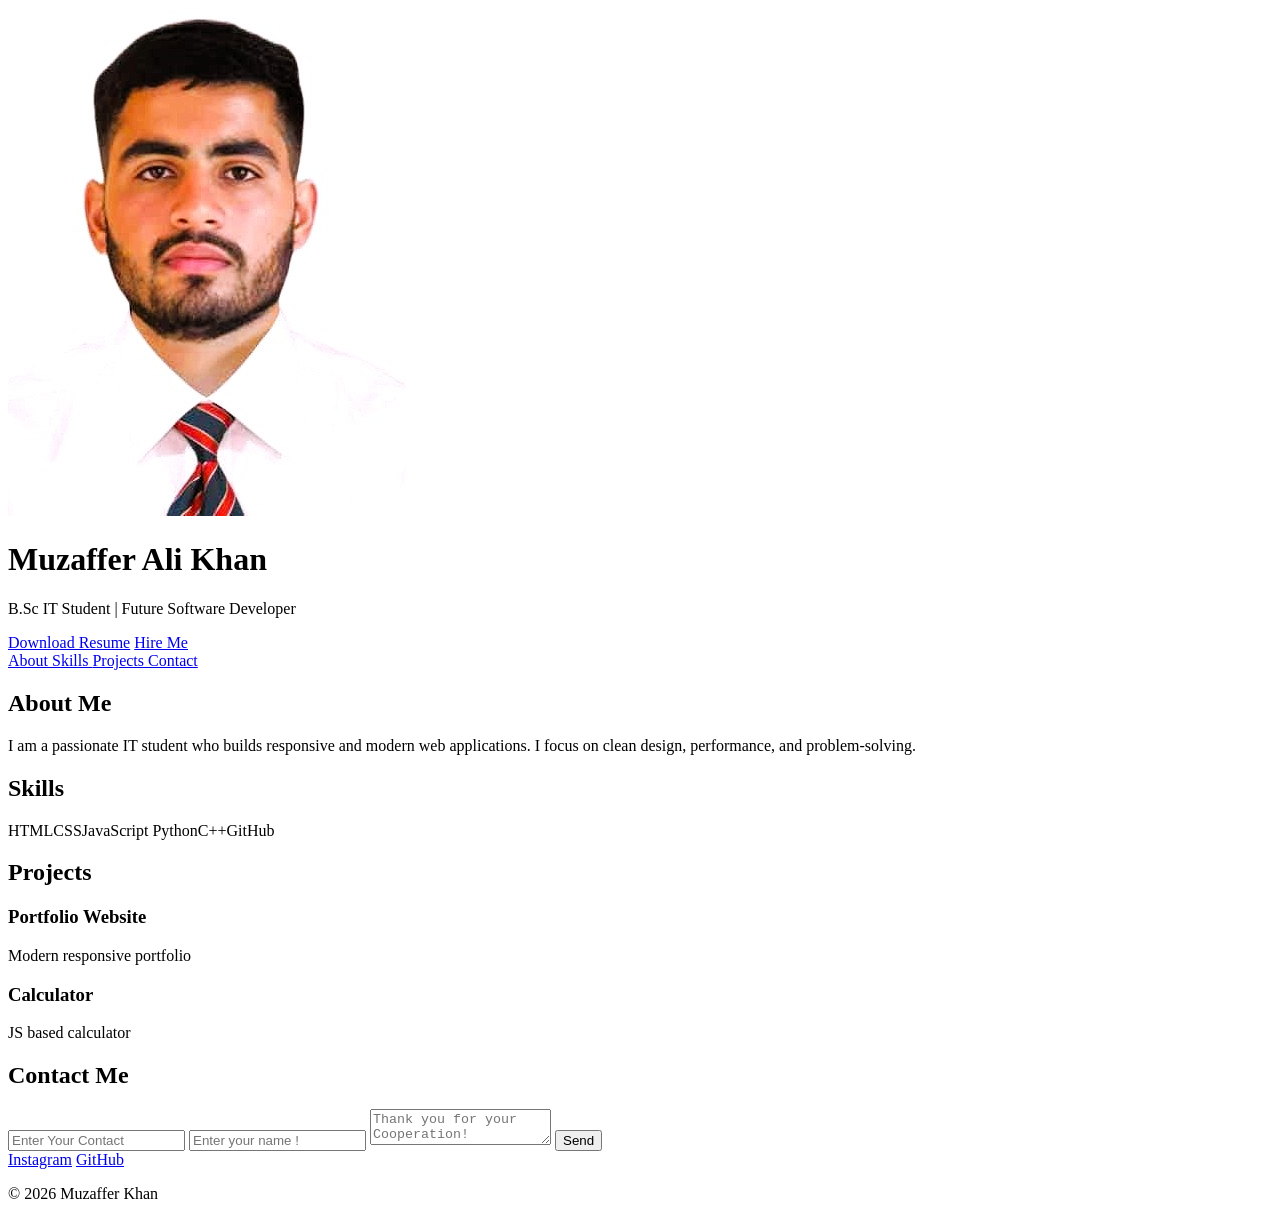
==== index.html @ 9c8f05e8 "Update index.html" ====
<!-- ================= INDEX.HTML ================= -->
<!DOCTYPE html>
<html lang="en">
<head>
  <meta charset="UTF-8">
  <meta name="viewport" content="width=device-width, initial-scale=1.0">
  <title>Muzaffer Ali Khan | Portfolio</title>
  <link rel="stylesheet" href="style.css">
  <link href="https://fonts.googleapis.com/css2?family=Poppins:wght@300;400;600&display=swap" rel="stylesheet">
</head>
<body>

<header class="hero">
  <img src="profile.jpg" class="profile-img">
  <h1>Muzaffer Ali Khan</h1>
  <p>B.Sc IT Student | Future Software Developer</p>
  <div>
    <a href="resume.pdf" class="btn" download>Download Resume</a>
    <a href="#contact" class="btn">Hire Me</a>
  </div>
</header>

<nav class="navbar">
  <a href="#about">About   </a>
  <a href="#skills">Skills   </a>
  <a href="#projects">Projects   </a>
  <a href="#contact">Contact   </a>
</nav>

<section id="about" class="section fade">
  <h2>  About Me  </h2>
  <p>I am a passionate IT student who builds responsive and modern web applications. I focus on clean design, performance, and problem-solving.</p>
</section>

<section id="skills" class="section fade">
  <h2>Skills</h2>
  <div class="skills">
    <span>HTML</span><span>CSS</span><span>JavaScript</span>
    <span>Python</span><span>C++</span><span>GitHub</span>
  </div>
</section>

<section id="projects" class="section fade">
  <h2>Projects</h2>
  <div class="project">
    <h3>  Portfolio Website  </h3>
    <p>Modern responsive portfolio</p>
  </div>
  <div class="project">
    <h3>Calculator</h3>
    <p>JS based calculator</p>
  </div>
</section>

<section id="contact" class="section fade">
  <h2>  Contact Me  </h2>
    <input type="Detail1" name="Your name" placeholder="Enter Your Contact" required>
    <input type="Detail2" name="Email:-" placeholder="Enter your name !" required>
    <textarea name="message" placeholder="Thank you for your Cooperation!"></textarea>
    <button type="submit" class="btn">  Send  </button>
  </form>

  <div class="social">
    <a href="https://instagram.com/_withmuxaffer">Instagram</a>
    <a href="https://github.com/muxaffer786">GitHub</a>
  </div>
</section>

<footer>
  <p>© 2026 Muzaffer Khan</p>
</footer>

<script src="script.js"></script>
</body>
</html>


<!-- ================= END OF INDEX.HTML ================= -->
---- style.css ----
<!-- ================= SCRIPT.JS ================= -->
document.querySelectorAll('a[href^="#"]').forEach(a=>{a.onclick=e=>{e.preventDefault();document.querySelector(a.getAttribute('href')).scrollIntoView({behavior:'smooth'})}})

const faders=document.querySelectorAll('.fade');
window.addEventListener('scroll',()=>{
  faders.forEach(el=>{
    const top=el.getBoundingClientRect().top;
    if(top<window.innerHeight-100){el.classList.add('show')}
  })
});
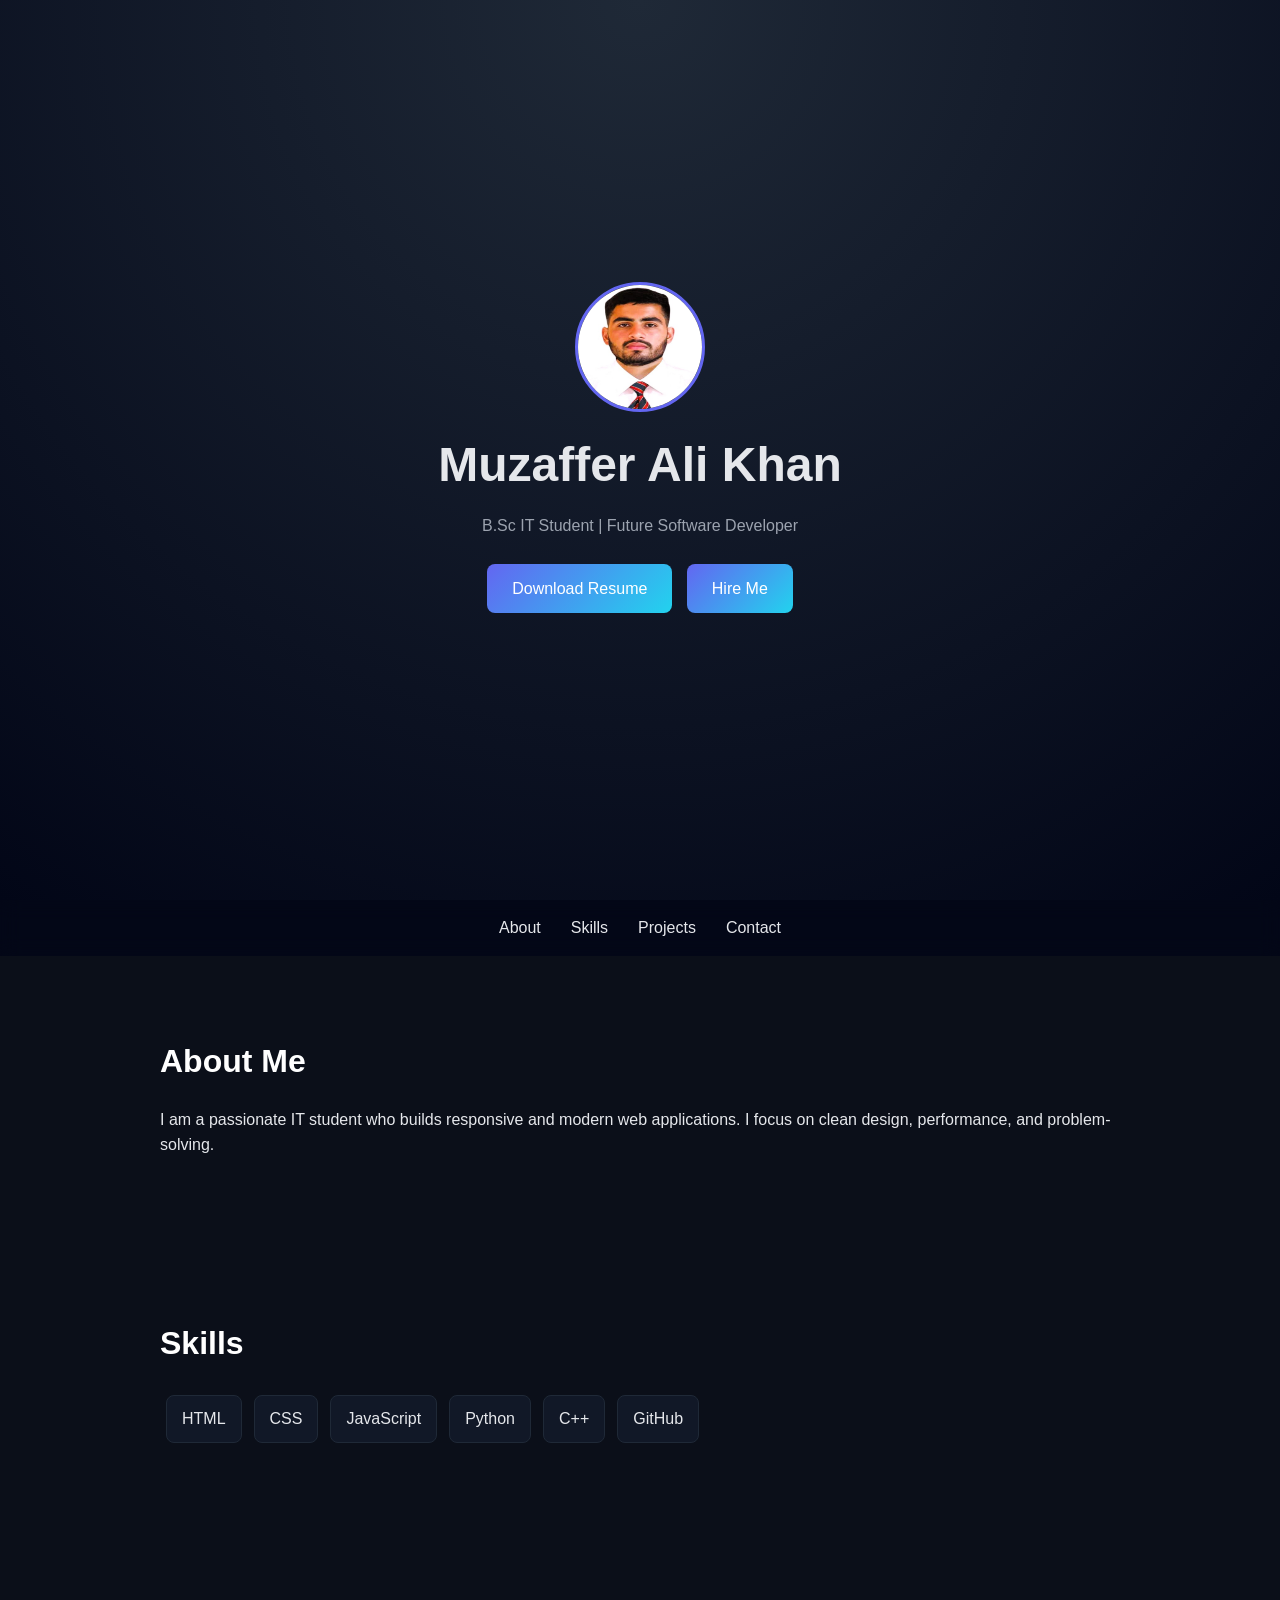
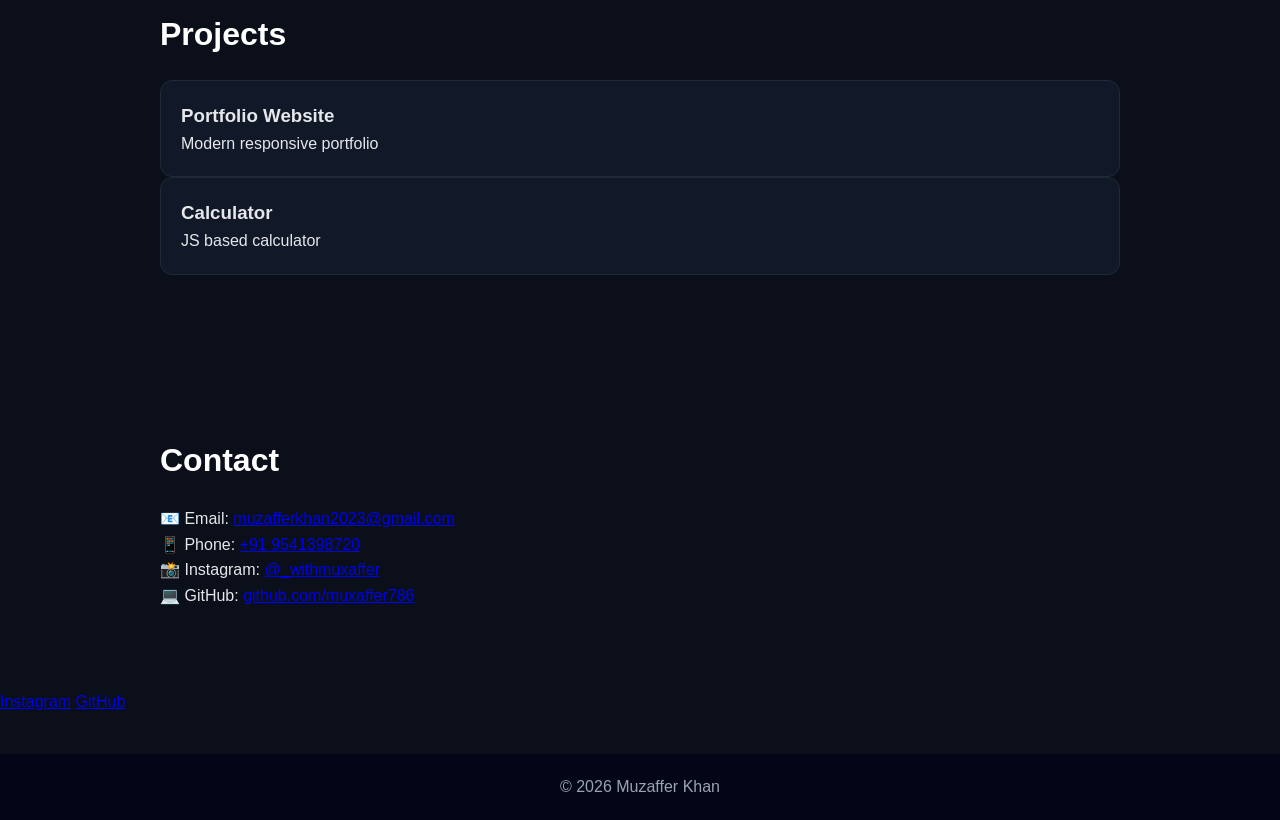
==== commit 0f680ece: "Update index.html" ====
--- a/index.html
+++ b/index.html
@@ -53,13 +53,36 @@
 </section>
 
 <section id="contact" class="section fade">
-  <h2>  Contact Me  </h2>
-    <input type="Detail1" name="Your name" placeholder="Enter Your Contact" required>
-    <input type="Detail2" name="Email:-" placeholder="Enter your name !" required>
-    <textarea name="message" placeholder="Thank you for your Cooperation!"></textarea>
-    <button type="submit" class="btn">  Send  </button>
-  </form>
+  <h2>Contact</h2>
 
+  <div class="contact-info">
+    <p>📧 Email: 
+      <a href="mailto:muzafferkhan2023@gmail.com">
+        muzafferkhan2023@gmail.com
+      </a>
+    </p>
+
+    <p>📱 Phone: 
+      <a href="tel:+919541398720">
+        +91 9541398720
+      </a>
+    </p>
+
+    <p>📸 Instagram: 
+      <a href="https://instagram.com/_withmuxaffer" target="_blank">
+        @_withmuxaffer
+      </a>
+    </p>
+
+    <p>💻 GitHub: 
+      <a href="https://github.com/muxaffer786" target="_blank">
+        github.com/muxaffer786
+      </a>
+    </p>
+  </div>
+</section>
+
+  
   <div class="social">
     <a href="https://instagram.com/_withmuxaffer">Instagram</a>
     <a href="https://github.com/muxaffer786">GitHub</a>
--- a/style.css
+++ b/style.css
@@ -1,13 +1,186 @@
+/* RESET */
+* {
+  margin: 0;
+  padding: 0;
+  box-sizing: border-box;
+}
 
+/* BODY */
+body {
+  font-family: 'Inter', sans-serif;
+  background: #0b0f19;
+  color: #e5e7eb;
+  line-height: 1.6;
+}
 
+/* NAVBAR */
+.navbar {
+  position: sticky;
+  top: 0;
+  background: rgba(2, 6, 23, 0.8);
+  backdrop-filter: blur(10px);
+  display: flex;
+  justify-content: center;
+  gap: 30px;
+  padding: 15px;
+  z-index: 1000;
+}
 
-<!-- ================= SCRIPT.JS ================= -->
-document.querySelectorAll('a[href^="#"]').forEach(a=>{a.onclick=e=>{e.preventDefault();document.querySelector(a.getAttribute('href')).scrollIntoView({behavior:'smooth'})}})
+.navbar a {
+  color: #e5e7eb;
+  text-decoration: none;
+  font-weight: 500;
+  transition: 0.3s;
+}
 
-const faders=document.querySelectorAll('.fade');
-window.addEventListener('scroll',()=>{
-  faders.forEach(el=>{
-    const top=el.getBoundingClientRect().top;
-    if(top<window.innerHeight-100){el.classList.add('show')}
-  })
-});
+.navbar a:hover {
+  color: #6366f1;
+}
+
+/* HERO SECTION */
+.hero {
+  height: 100vh;
+  display: flex;
+  flex-direction: column;
+  justify-content: center;
+  align-items: center;
+  background: radial-gradient(circle at top, #1f2937, #020617);
+  text-align: center;
+}
+
+.hero img {
+  width: 130px;
+  height: 130px;
+  border-radius: 50%;
+  border: 3px solid #6366f1;
+  margin-bottom: 15px;
+}
+
+.hero h1 {
+  font-size: 3rem;
+  margin-bottom: 10px;
+}
+
+.hero p {
+  color: #9ca3af;
+  margin-bottom: 20px;
+}
+
+/* BUTTON */
+.btn {
+  padding: 12px 25px;
+  border-radius: 8px;
+  background: linear-gradient(135deg, #6366f1, #22d3ee);
+  color: white;
+  text-decoration: none;
+  transition: 0.3s;
+  display: inline-block;
+  margin: 5px;
+}
+
+.btn:hover {
+  transform: translateY(-3px);
+  opacity: 0.9;
+}
+
+/* SECTIONS */
+.section {
+  padding: 80px 20px;
+  max-width: 1000px;
+  margin: auto;
+}
+
+.section h2 {
+  font-size: 2rem;
+  margin-bottom: 20px;
+  color: #fff;
+}
+
+/* SKILLS */
+.skills {
+  display: flex;
+  flex-wrap: wrap;
+}
+
+.skills span {
+  background: #111827;
+  padding: 10px 15px;
+  margin: 6px;
+  border-radius: 8px;
+  border: 1px solid #1f2937;
+  transition: 0.3s;
+}
+
+.skills span:hover {
+  border-color: #6366f1;
+}
+
+/* PROJECTS GRID */
+.projects {
+  display: grid;
+  grid-template-columns: repeat(auto-fit, minmax(250px, 1fr));
+  gap: 20px;
+}
+
+/* PROJECT CARD */
+.project {
+  background: #111827;
+  padding: 20px;
+  border-radius: 12px;
+  border: 1px solid #1f2937;
+  transition: 0.3s;
+}
+
+.project:hover {
+  transform: translateY(-6px);
+  border-color: #6366f1;
+}
+
+/* CONTACT FORM */
+form input,
+form textarea {
+  width: 100%;
+  padding: 12px;
+  margin: 10px 0;
+  border-radius: 8px;
+  border: none;
+  background: #111827;
+  color: white;
+}
+
+form button {
+  border: none;
+  cursor: pointer;
+}
+
+/* FOOTER */
+footer {
+  text-align: center;
+  padding: 20px;
+  background: #020617;
+  color: #9ca3af;
+  margin-top: 40px;
+}
+
+/* ANIMATION */
+.fade {
+  opacity: 0;
+  transform: translateY(20px);
+  transition: 0.8s ease;
+}
+
+.fade.show {
+  opacity: 1;
+  transform: translateY(0);
+}
+
+/* RESPONSIVE */
+@media (max-width: 768px) {
+  .hero h1 {
+    font-size: 2rem;
+  }
+
+  .navbar {
+    gap: 15px;
+  }
+}
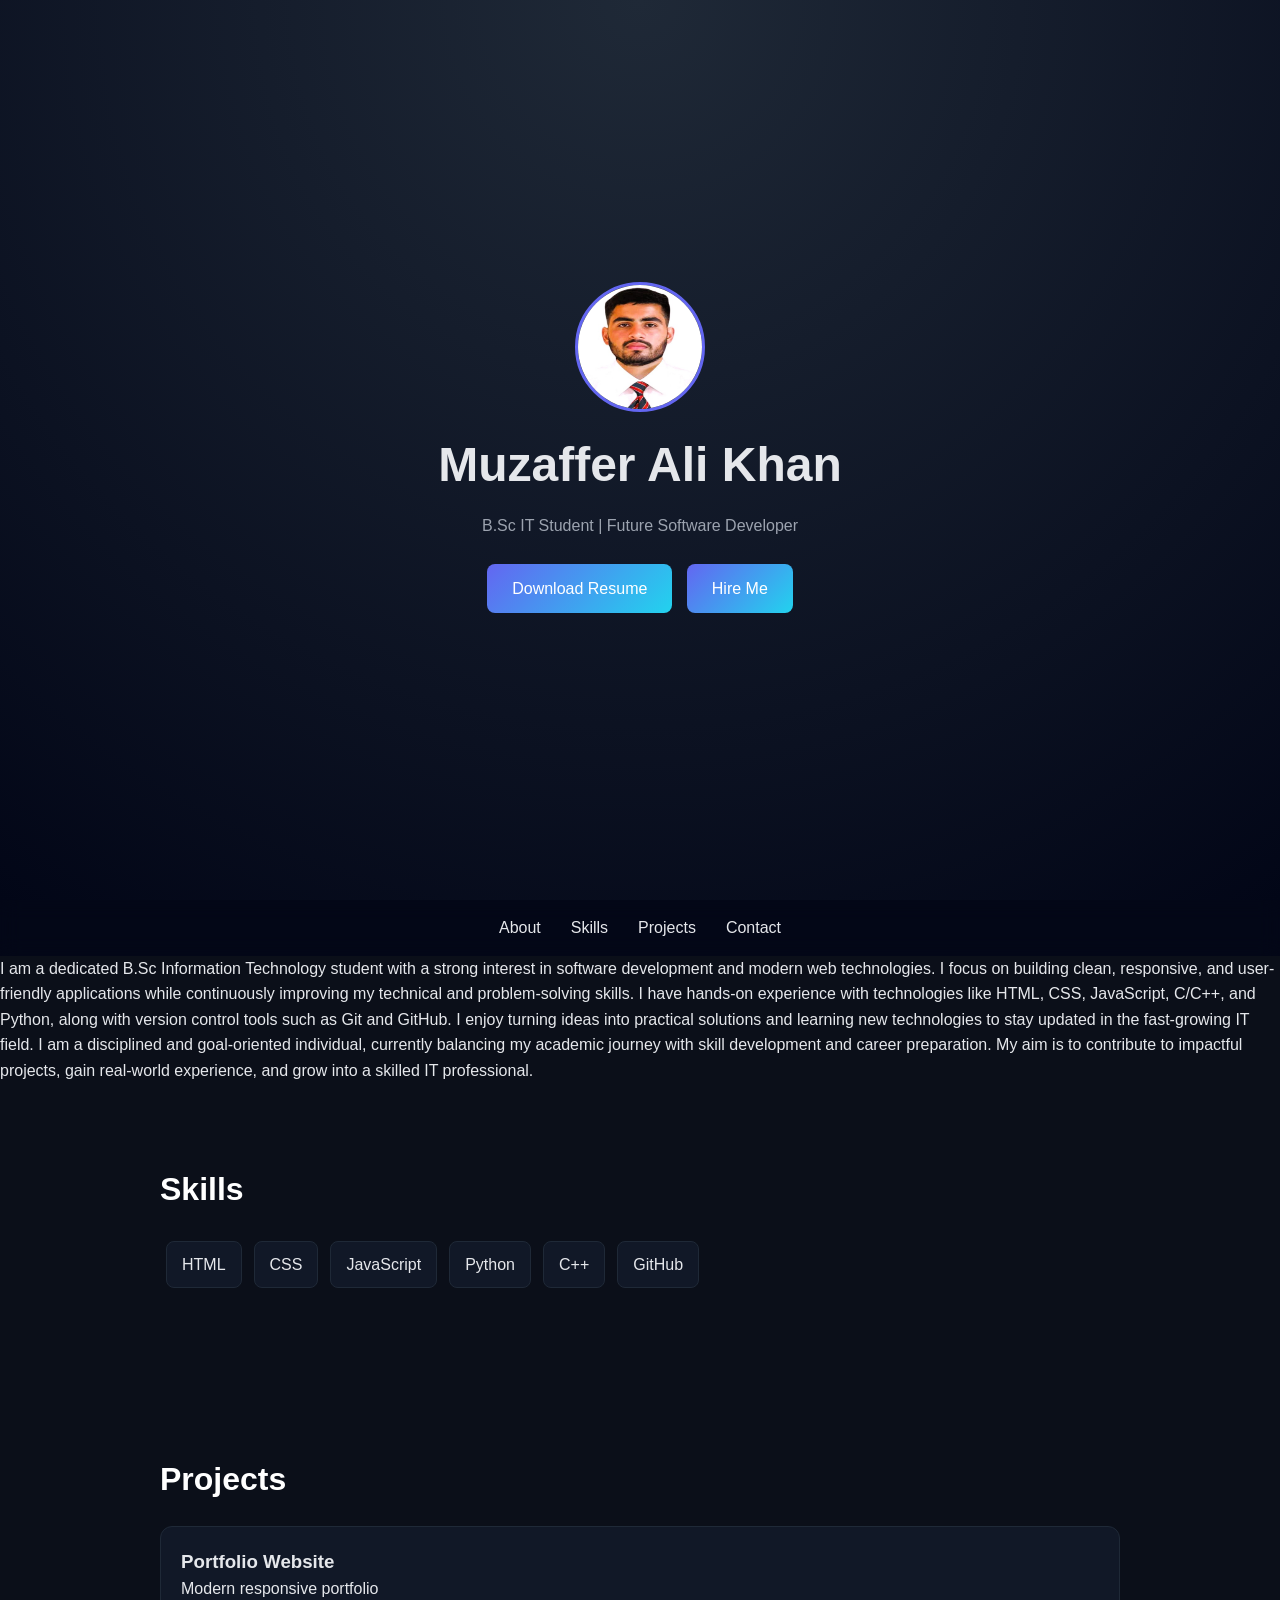
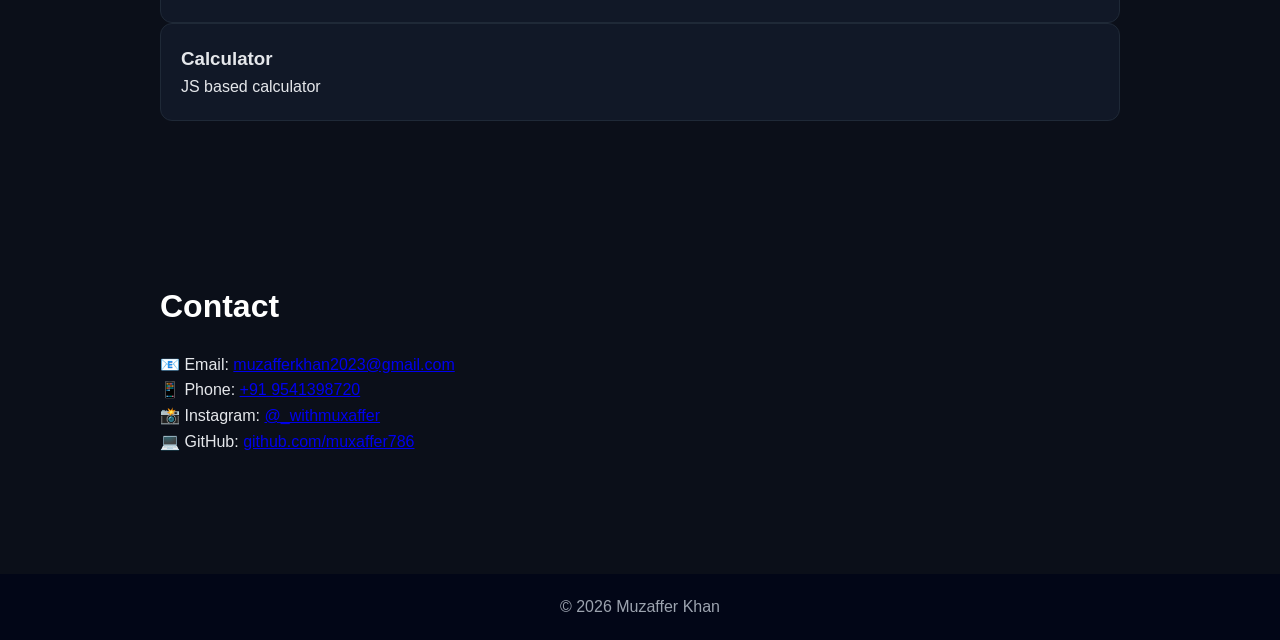
==== commit 4a10aeaf: "Update index.html" ====
--- a/index.html
+++ b/index.html
@@ -21,17 +21,20 @@
 </header>
 
 <nav class="navbar">
-  <a href="#about">About   </a>
-  <a href="#skills">Skills   </a>
-  <a href="#projects">Projects   </a>
-  <a href="#contact">Contact   </a>
+  <a href="#about"> About   </a>
+  <a href="#skills"> Skills   </a>
+  <a href="#projects"> Projects   </a>
+  <a href="#contact"> Contact   </a>
 </nav>
 
-<section id="about" class="section fade">
-  <h2>  About Me  </h2>
-  <p>I am a passionate IT student who builds responsive and modern web applications. I focus on clean design, performance, and problem-solving.</p>
-</section>
+<p>
+I am a dedicated B.Sc Information Technology student with a strong interest in software development and modern web technologies. I focus on building clean, responsive, and user-friendly applications while continuously improving my technical and problem-solving skills.
 
+I have hands-on experience with technologies like HTML, CSS, JavaScript, C/C++, and Python, along with version control tools such as Git and GitHub. I enjoy turning ideas into practical solutions and learning new technologies to stay updated in the fast-growing IT field.
+
+I am a disciplined and goal-oriented individual, currently balancing my academic journey with skill development and career preparation. My aim is to contribute to impactful projects, gain real-world experience, and grow into a skilled IT professional.
+</p>
+  
 <section id="skills" class="section fade">
   <h2>Skills</h2>
   <div class="skills">
@@ -58,36 +61,32 @@
   <div class="contact-info">
     <p>📧 Email: 
       <a href="mailto:muzafferkhan2023@gmail.com">
-        muzafferkhan2023@gmail.com
+           muzafferkhan2023@gmail.com
       </a>
     </p>
 
     <p>📱 Phone: 
       <a href="tel:+919541398720">
-        +91 9541398720
+            +91 9541398720
       </a>
     </p>
 
     <p>📸 Instagram: 
       <a href="https://instagram.com/_withmuxaffer" target="_blank">
-        @_withmuxaffer
+            @_withmuxaffer
       </a>
     </p>
 
     <p>💻 GitHub: 
       <a href="https://github.com/muxaffer786" target="_blank">
-        github.com/muxaffer786
+            github.com/muxaffer786
       </a>
     </p>
   </div>
 </section>
 
   
-  <div class="social">
-    <a href="https://instagram.com/_withmuxaffer">Instagram</a>
-    <a href="https://github.com/muxaffer786">GitHub</a>
-  </div>
-</section>
+  
 
 <footer>
   <p>© 2026 Muzaffer Khan</p>
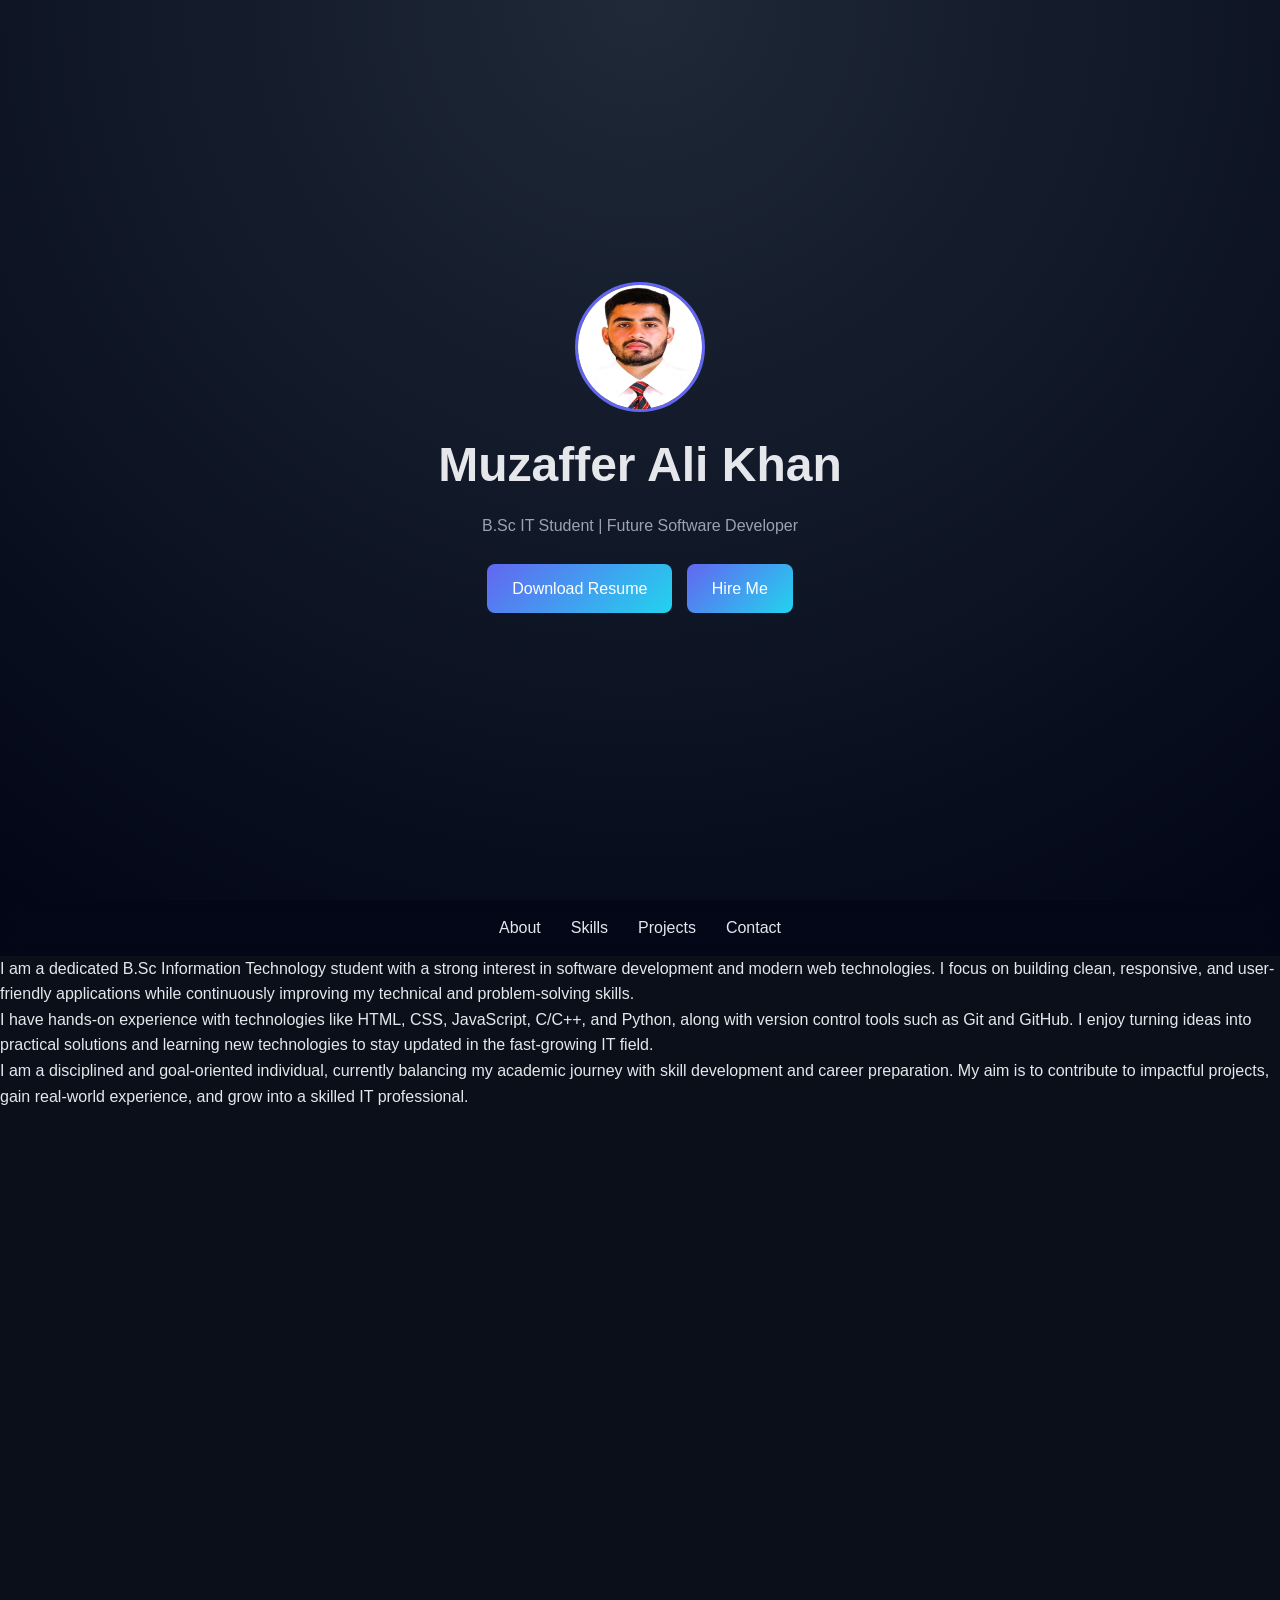
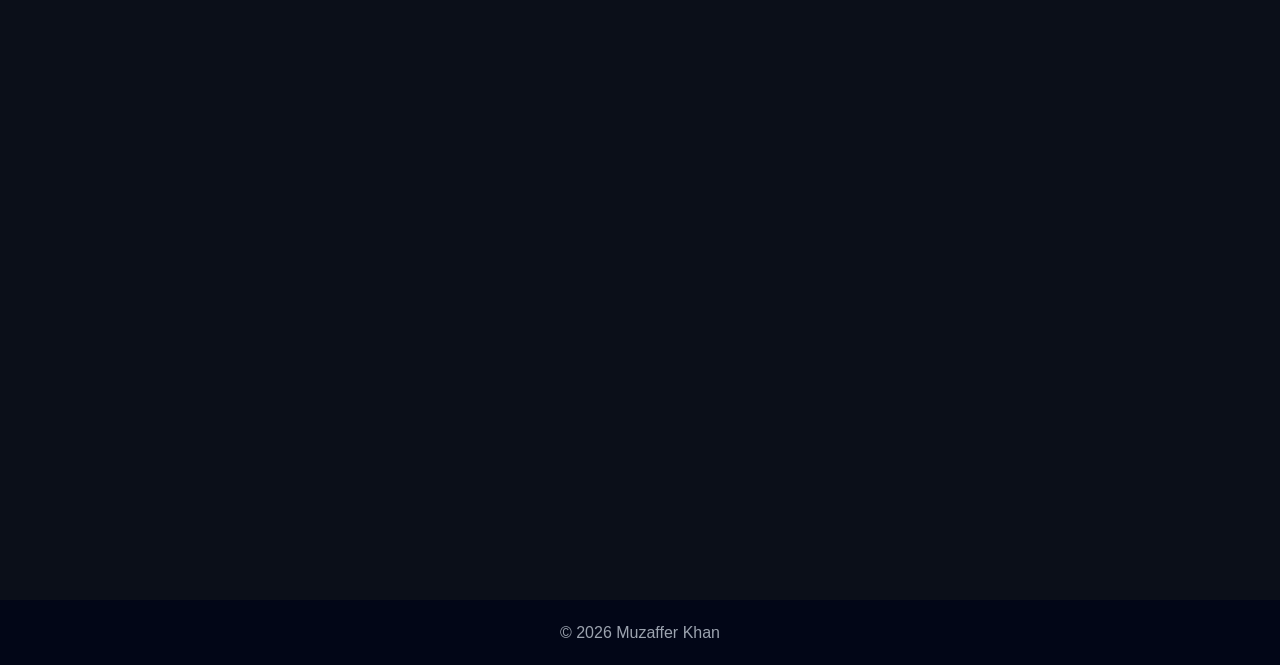
==== commit abb10715: "Update index.html" ====
--- a/index.html
+++ b/index.html
@@ -27,13 +27,11 @@
   <a href="#contact"> Contact   </a>
 </nav>
 
-<p>
-I am a dedicated B.Sc Information Technology student with a strong interest in software development and modern web technologies. I focus on building clean, responsive, and user-friendly applications while continuously improving my technical and problem-solving skills.
 
-I have hands-on experience with technologies like HTML, CSS, JavaScript, C/C++, and Python, along with version control tools such as Git and GitHub. I enjoy turning ideas into practical solutions and learning new technologies to stay updated in the fast-growing IT field.
+<p>I am a dedicated B.Sc Information Technology student with a strong interest in software development and modern web technologies. I focus on building clean, responsive, and user-friendly applications while continuously improving my technical and problem-solving skills.</p>
+ <p> I have hands-on experience with technologies like HTML, CSS, JavaScript, C/C++, and Python, along with version control tools such as Git and GitHub. I enjoy turning ideas into practical solutions and learning new technologies to stay updated in the fast-growing IT field.</p>
+  <p> I am a disciplined and goal-oriented individual, currently balancing my academic journey with skill development and career preparation. My aim is to contribute to impactful projects, gain real-world experience, and grow into a skilled IT professional.</p>
 
-I am a disciplined and goal-oriented individual, currently balancing my academic journey with skill development and career preparation. My aim is to contribute to impactful projects, gain real-world experience, and grow into a skilled IT professional.
-</p>
   
 <section id="skills" class="section fade">
   <h2>Skills</h2>
@@ -92,9 +90,6 @@
   <p>© 2026 Muzaffer Khan</p>
 </footer>
 
-<script src="script.js"></script>
-</body>
-</html>
 
 
 <!-- ================= END OF INDEX.HTML ================= -->
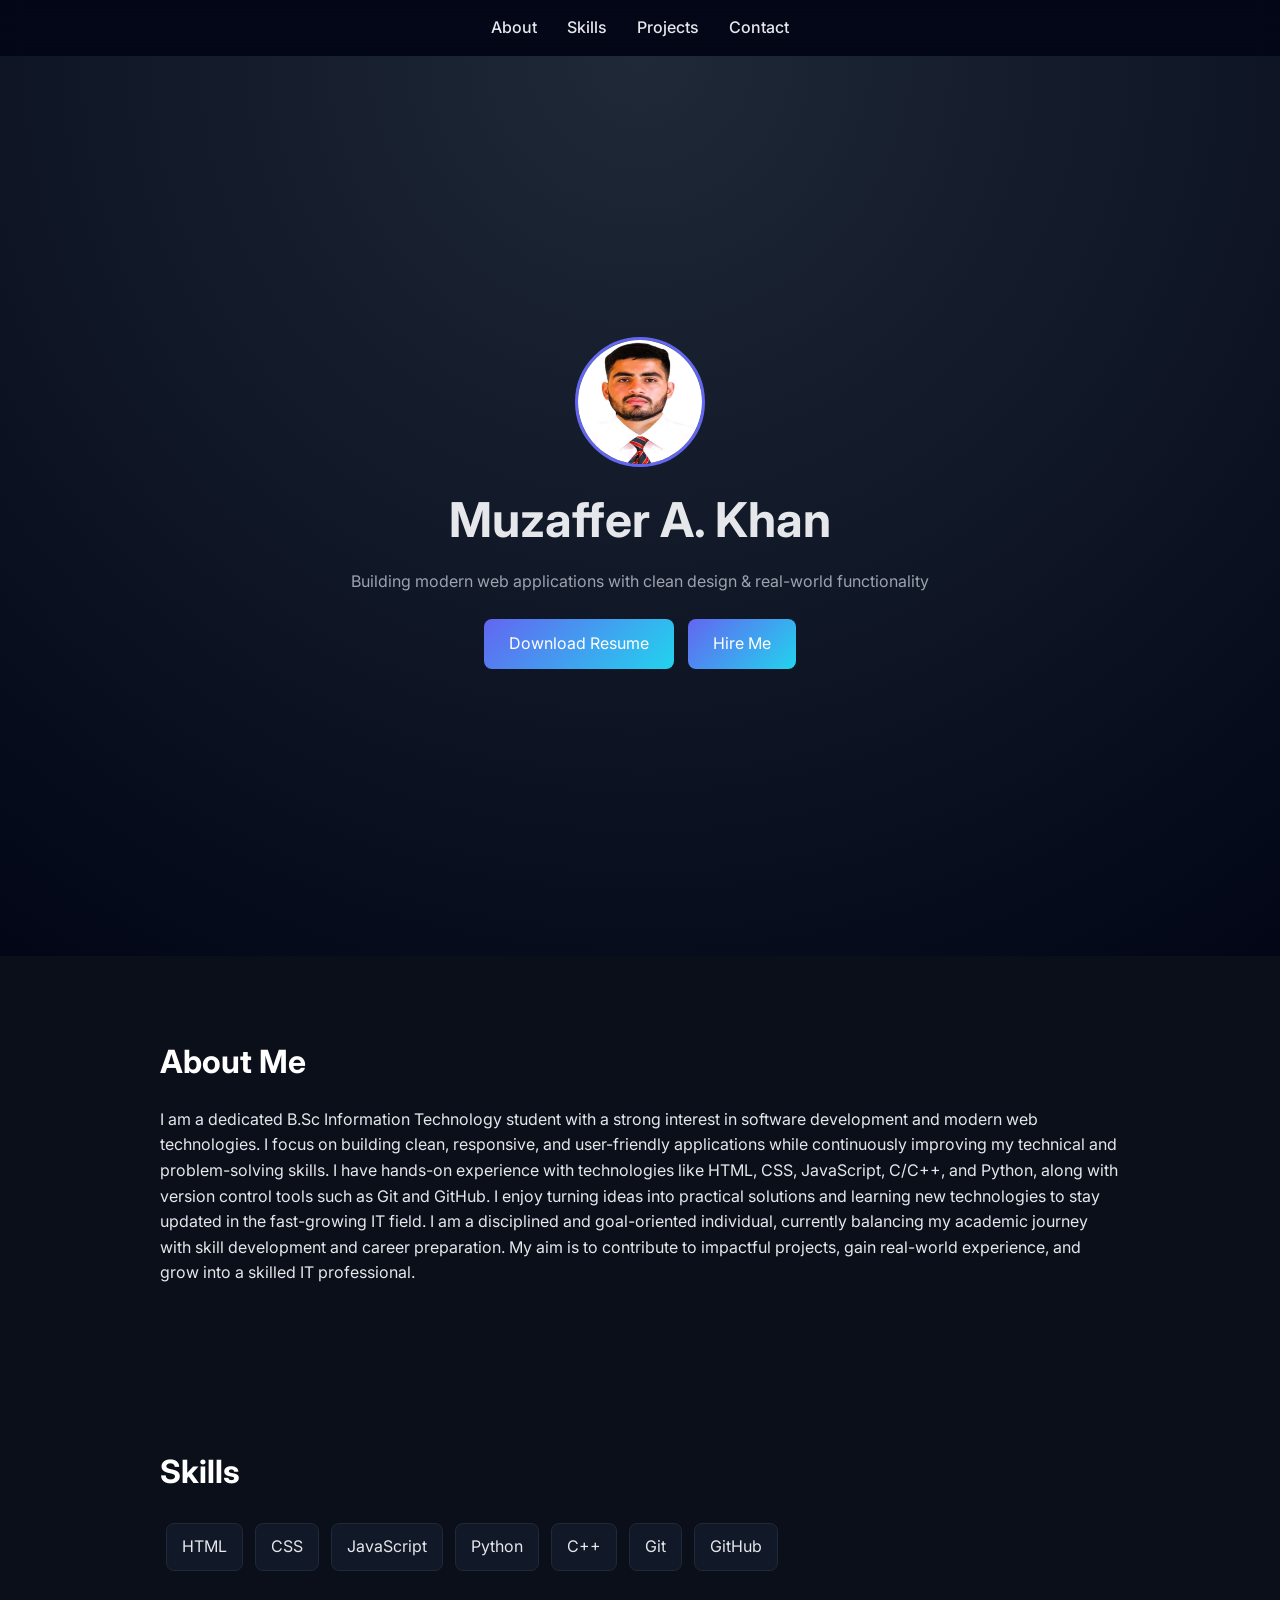
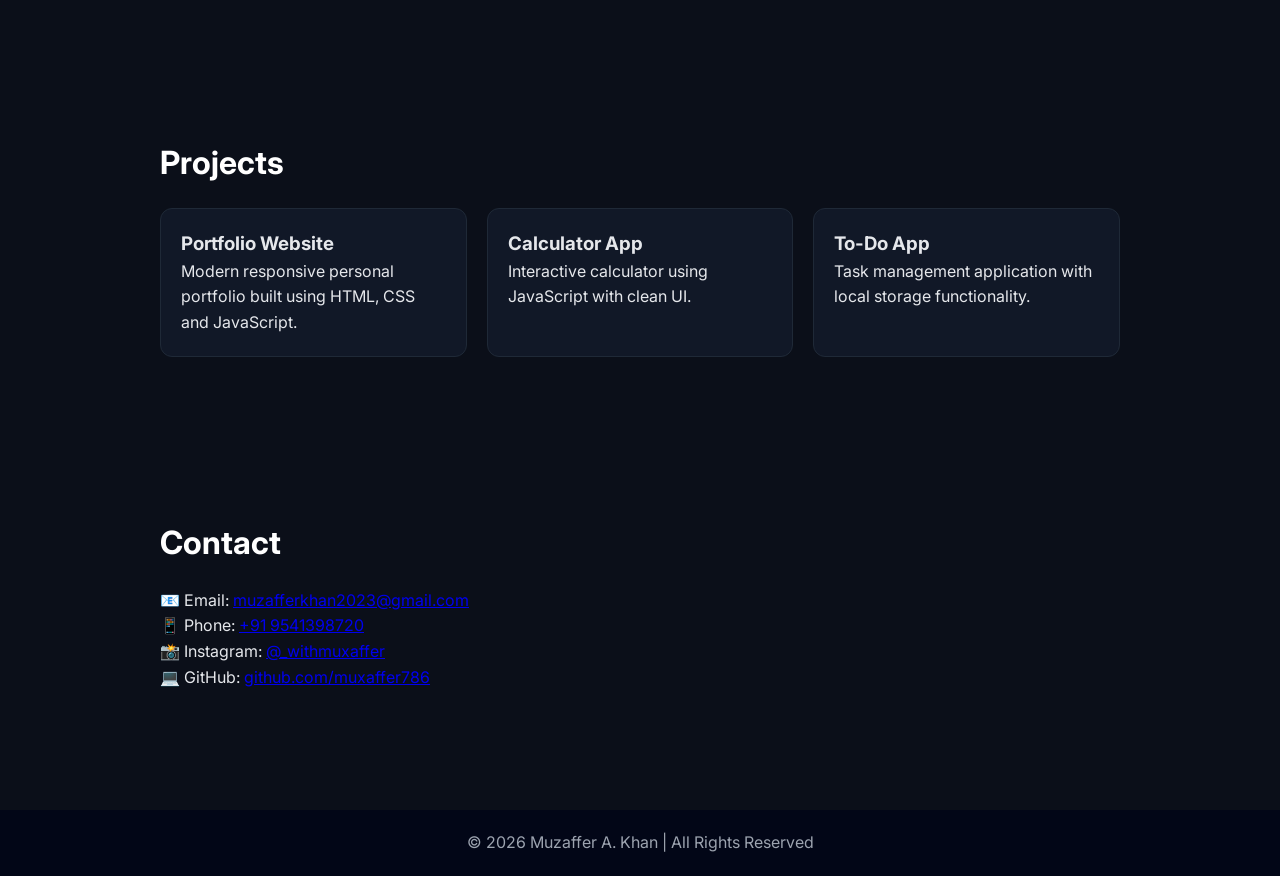
==== commit 58278fee: "Update index.html" ====
--- a/index.html
+++ b/index.html
@@ -1,95 +1,128 @@
-<!-- ================= INDEX.HTML ================= -->
 <!DOCTYPE html>
 <html lang="en">
 <head>
   <meta charset="UTF-8">
   <meta name="viewport" content="width=device-width, initial-scale=1.0">
-  <title>Muzaffer Ali Khan | Portfolio</title>
+  <title>Muzaffer A. Khan | Portfolio</title>
+
+  <!-- CSS -->
   <link rel="stylesheet" href="style.css">
-  <link href="https://fonts.googleapis.com/css2?family=Poppins:wght@300;400;600&display=swap" rel="stylesheet">
+
+  <!-- Font -->
+  <link href="https://fonts.googleapis.com/css2?family=Inter:wght@300;400;600&display=swap" rel="stylesheet">
 </head>
 <body>
 
+<!-- ================= NAVBAR ================= -->
+<nav class="navbar">
+  <a href="#about">About</a>
+  <a href="#skills">Skills</a>
+  <a href="#projects">Projects</a>
+  <a href="#contact">Contact</a>
+</nav>
+
+<!-- ================= HERO ================= -->
 <header class="hero">
-  <img src="profile.jpg" class="profile-img">
-  <h1>Muzaffer Ali Khan</h1>
-  <p>B.Sc IT Student | Future Software Developer</p>
+  <img src="profile.jpg" alt="Profile Photo">
+  <h1>Muzaffer A. Khan</h1>
+  <p>Building modern web applications with clean design & real-world functionality</p>
+
   <div>
     <a href="resume.pdf" class="btn" download>Download Resume</a>
     <a href="#contact" class="btn">Hire Me</a>
   </div>
 </header>
 
-<nav class="navbar">
-  <a href="#about"> About   </a>
-  <a href="#skills"> Skills   </a>
-  <a href="#projects"> Projects   </a>
-  <a href="#contact"> Contact   </a>
-</nav>
+<!-- ================= ABOUT ================= -->
+<section id="about" class="section fade">
+  <h2>About Me</h2>
+  <p>
+    I am a dedicated B.Sc Information Technology student with a strong interest in software development and modern web technologies. I focus on building clean, responsive, and user-friendly applications while continuously improving my technical and problem-solving skills.
 
+    I have hands-on experience with technologies like HTML, CSS, JavaScript, C/C++, and Python, along with version control tools such as Git and GitHub. I enjoy turning ideas into practical solutions and learning new technologies to stay updated in the fast-growing IT field.
 
-<p>I am a dedicated B.Sc Information Technology student with a strong interest in software development and modern web technologies. I focus on building clean, responsive, and user-friendly applications while continuously improving my technical and problem-solving skills.</p>
- <p> I have hands-on experience with technologies like HTML, CSS, JavaScript, C/C++, and Python, along with version control tools such as Git and GitHub. I enjoy turning ideas into practical solutions and learning new technologies to stay updated in the fast-growing IT field.</p>
-  <p> I am a disciplined and goal-oriented individual, currently balancing my academic journey with skill development and career preparation. My aim is to contribute to impactful projects, gain real-world experience, and grow into a skilled IT professional.</p>
+    I am a disciplined and goal-oriented individual, currently balancing my academic journey with skill development and career preparation. My aim is to contribute to impactful projects, gain real-world experience, and grow into a skilled IT professional.
+  </p>
+</section>
 
-  
+<!-- ================= SKILLS ================= -->
 <section id="skills" class="section fade">
   <h2>Skills</h2>
   <div class="skills">
-    <span>HTML</span><span>CSS</span><span>JavaScript</span>
-    <span>Python</span><span>C++</span><span>GitHub</span>
+    <span>HTML</span>
+    <span>CSS</span>
+    <span>JavaScript</span>
+    <span>Python</span>
+    <span>C++</span>
+    <span>Git</span>
+    <span>GitHub</span>
   </div>
 </section>
 
+<!-- ================= PROJECTS ================= -->
 <section id="projects" class="section fade">
   <h2>Projects</h2>
-  <div class="project">
-    <h3>  Portfolio Website  </h3>
-    <p>Modern responsive portfolio</p>
-  </div>
-  <div class="project">
-    <h3>Calculator</h3>
-    <p>JS based calculator</p>
+
+  <div class="projects">
+
+    <div class="project">
+      <h3>Portfolio Website</h3>
+      <p>Modern responsive personal portfolio built using HTML, CSS and JavaScript.</p>
+    </div>
+
+    <div class="project">
+      <h3>Calculator App</h3>
+      <p>Interactive calculator using JavaScript with clean UI.</p>
+    </div>
+
+    <div class="project">
+      <h3>To-Do App</h3>
+      <p>Task management application with local storage functionality.</p>
+    </div>
+
   </div>
 </section>
 
+<!-- ================= CONTACT ================= -->
 <section id="contact" class="section fade">
   <h2>Contact</h2>
 
   <div class="contact-info">
-    <p>📧 Email: 
+
+    <p>📧 Email:
       <a href="mailto:muzafferkhan2023@gmail.com">
-           muzafferkhan2023@gmail.com
+        muzafferkhan2023@gmail.com
       </a>
     </p>
 
-    <p>📱 Phone: 
+    <p>📱 Phone:
       <a href="tel:+919541398720">
-            +91 9541398720
+        +91 9541398720
       </a>
     </p>
 
-    <p>📸 Instagram: 
+    <p>📸 Instagram:
       <a href="https://instagram.com/_withmuxaffer" target="_blank">
-            @_withmuxaffer
+        @_withmuxaffer
       </a>
     </p>
 
-    <p>💻 GitHub: 
+    <p>💻 GitHub:
       <a href="https://github.com/muxaffer786" target="_blank">
-            github.com/muxaffer786
+        github.com/muxaffer786
       </a>
     </p>
+
   </div>
 </section>
 
-  
-  
-
+<!-- ================= FOOTER ================= -->
 <footer>
-  <p>© 2026 Muzaffer Khan</p>
+  <p>© 2026 Muzaffer A. Khan | All Rights Reserved</p>
 </footer>
 
+<!-- JS -->
+<script src="script.js"></script>
 
-
-<!-- ================= END OF INDEX.HTML ================= -->
+</body>
+</html>
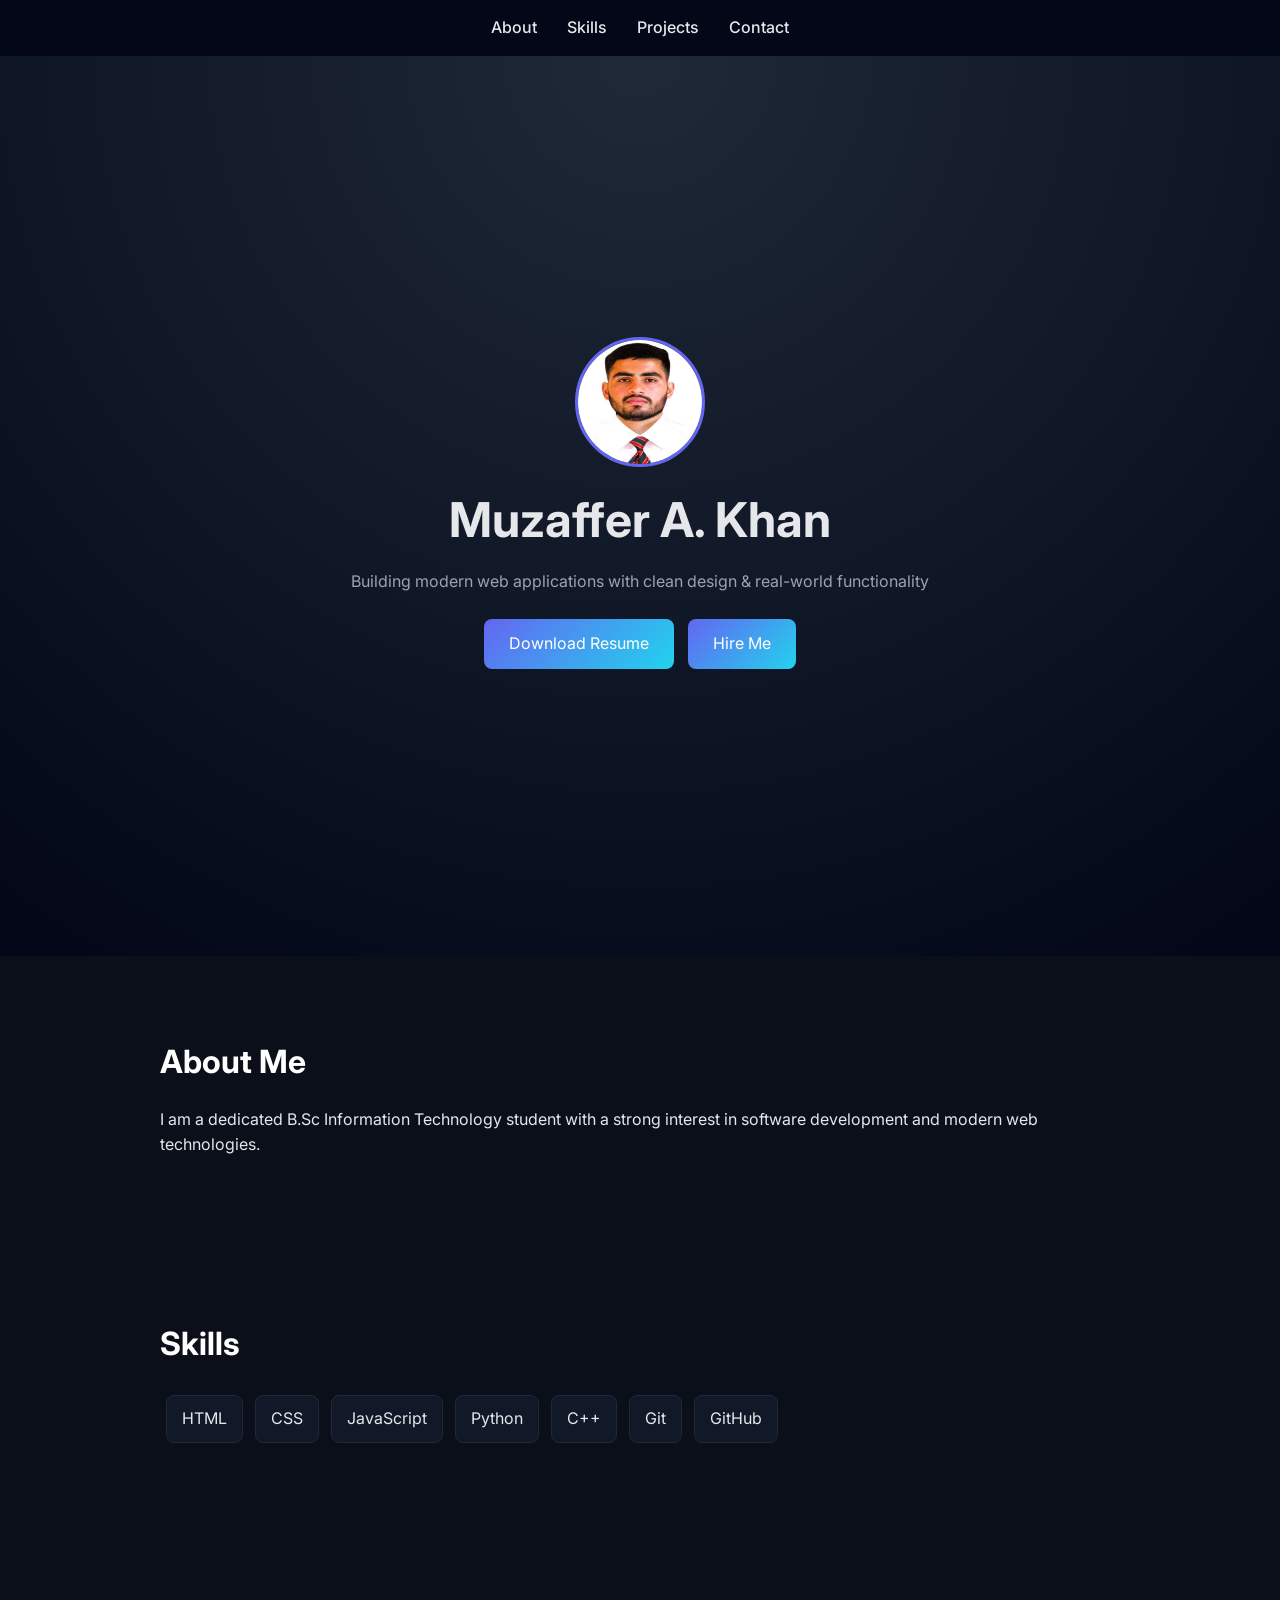
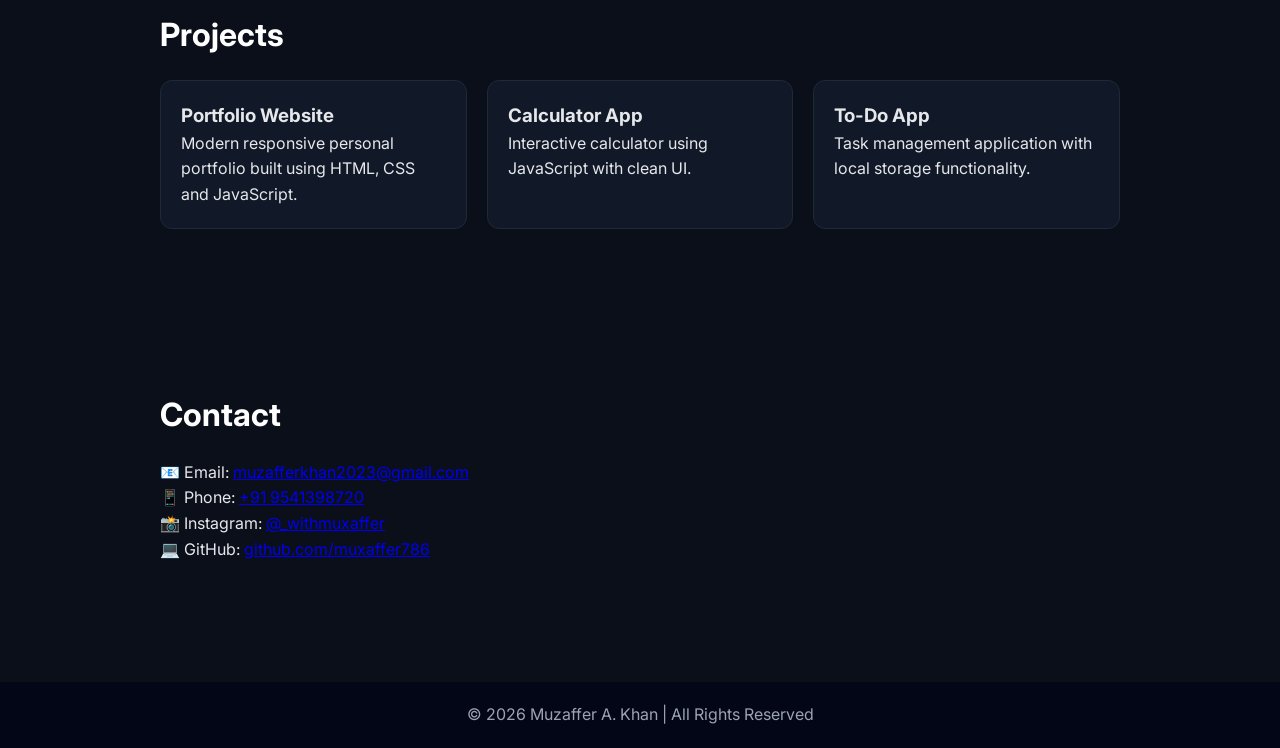
==== commit 4865a1b1: "Update index.html" ====
--- a/index.html
+++ b/index.html
@@ -36,13 +36,7 @@
 <!-- ================= ABOUT ================= -->
 <section id="about" class="section fade">
   <h2>About Me</h2>
-  <p>
-    I am a dedicated B.Sc Information Technology student with a strong interest in software development and modern web technologies. I focus on building clean, responsive, and user-friendly applications while continuously improving my technical and problem-solving skills.
-
-    I have hands-on experience with technologies like HTML, CSS, JavaScript, C/C++, and Python, along with version control tools such as Git and GitHub. I enjoy turning ideas into practical solutions and learning new technologies to stay updated in the fast-growing IT field.
-
-    I am a disciplined and goal-oriented individual, currently balancing my academic journey with skill development and career preparation. My aim is to contribute to impactful projects, gain real-world experience, and grow into a skilled IT professional.
-  </p>
+  <p>I am a dedicated B.Sc Information Technology student with a strong interest in software development and modern web technologies.</p>
 </section>
 
 <!-- ================= SKILLS ================= -->
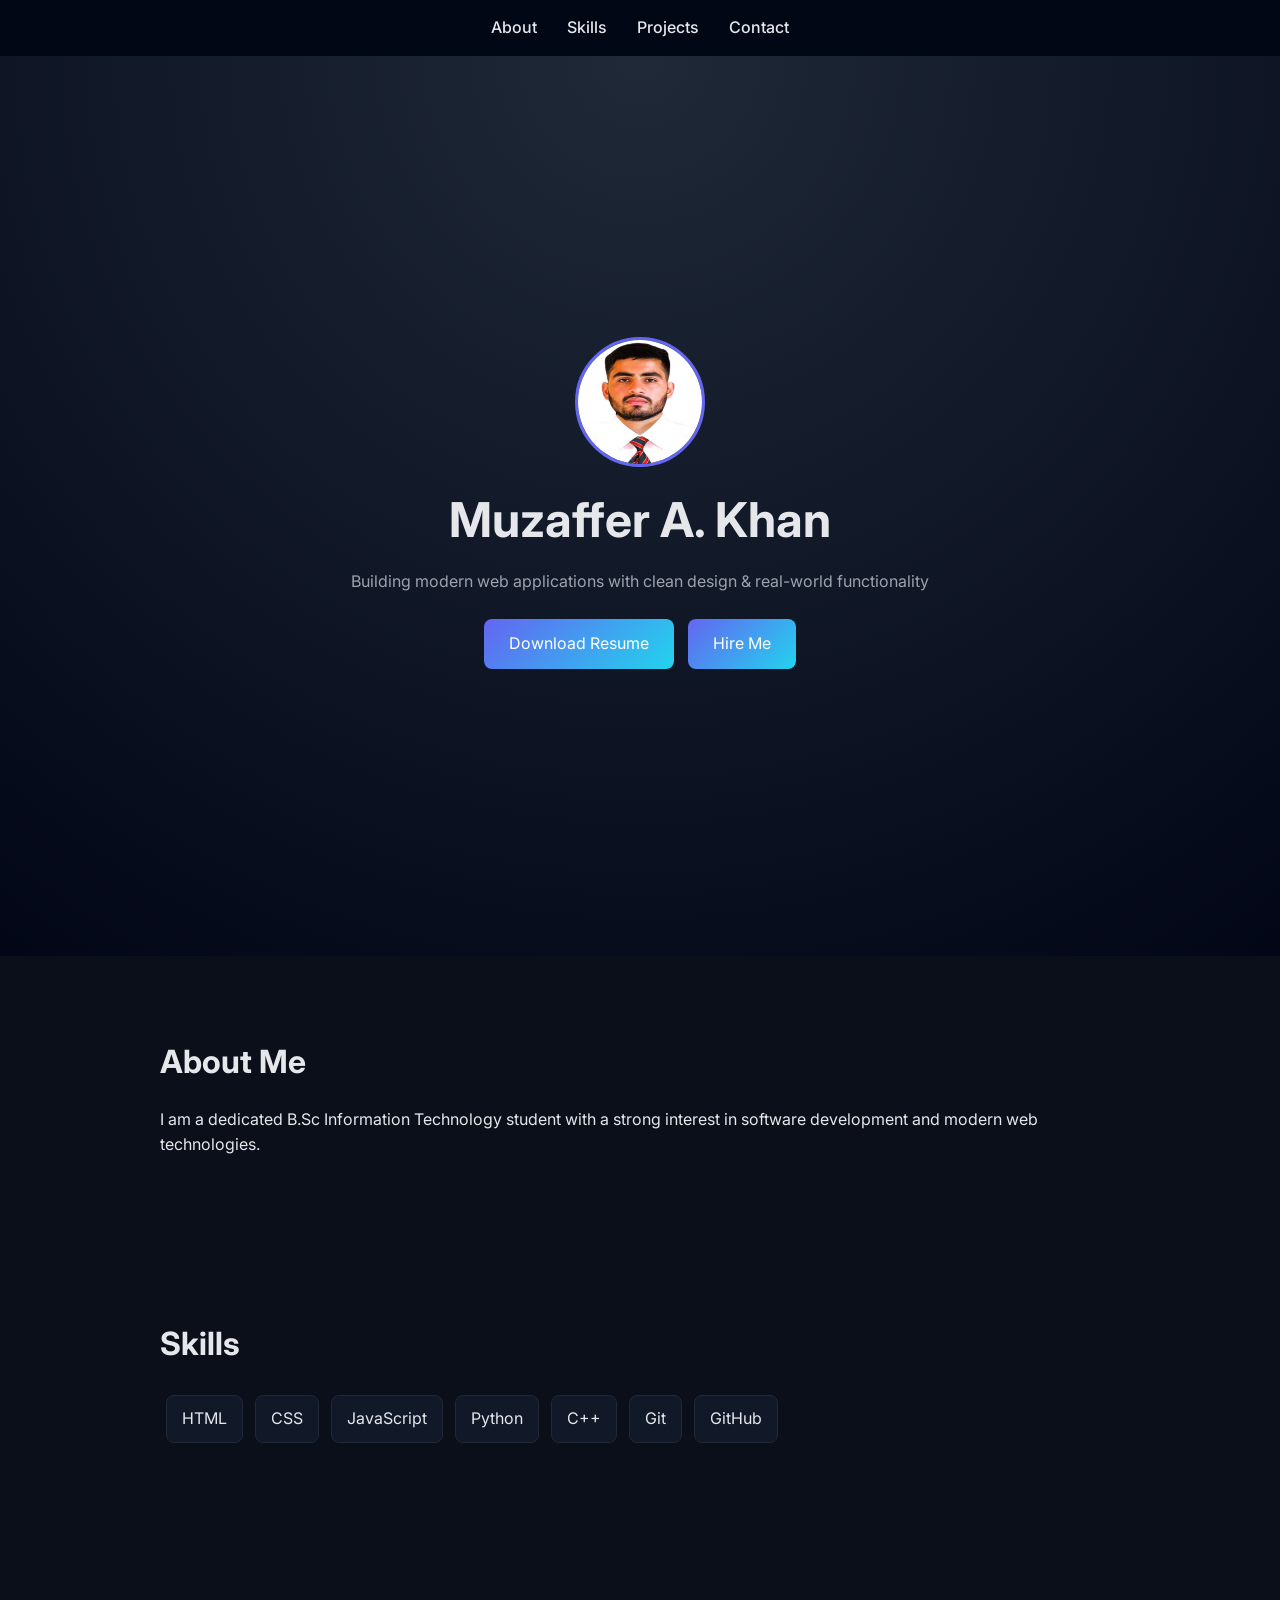
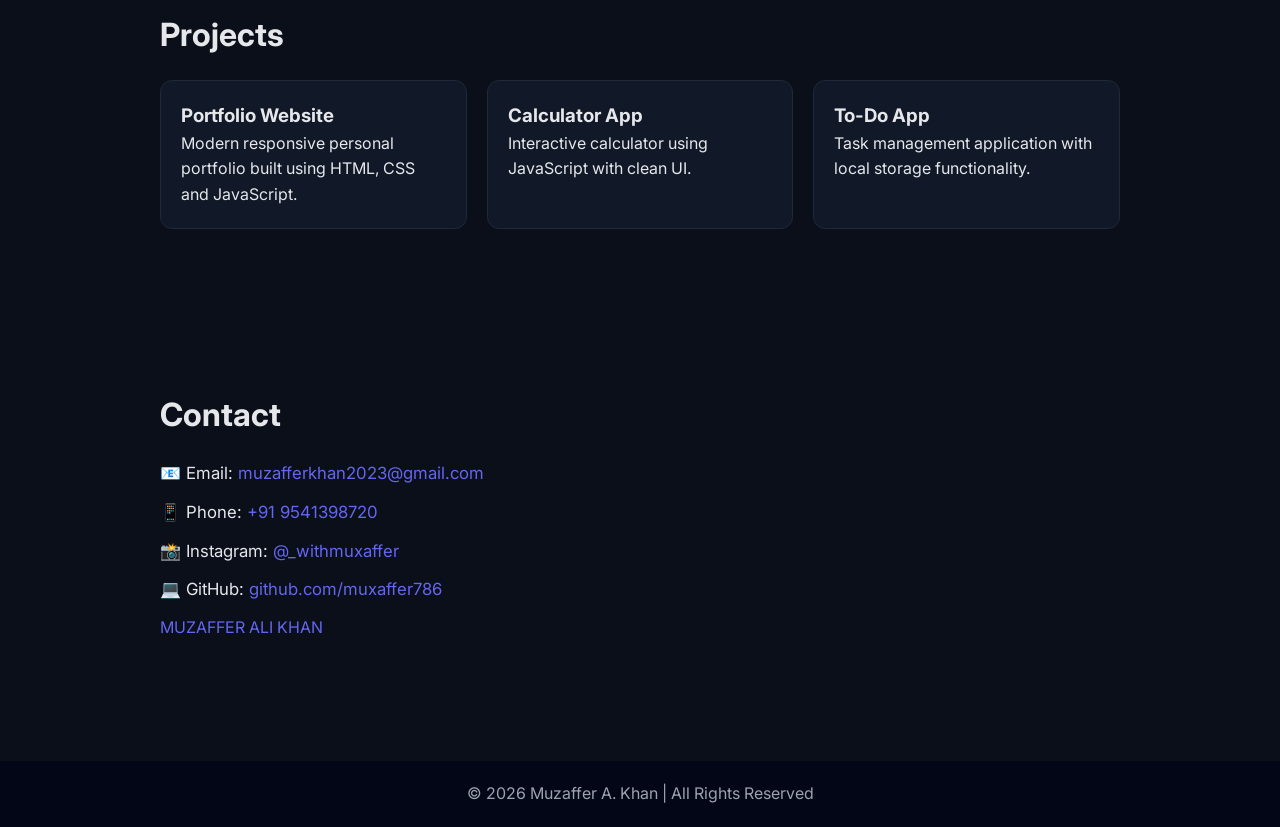
==== commit fb4692a1: "Update index.html" ====
--- a/index.html
+++ b/index.html
@@ -106,7 +106,11 @@
         github.com/muxaffer786
       </a>
     </p>
-
+   
+    <div class="badge-base LI-profile-badge" data-locale="en_US" data-size="medium" data-theme="dark" data-type="VERTICAL" data-vanity="muzaffer-ali-khan-78b820242" data-version="v1">
+      <a class="badge-base__link LI-simple-link" href="https://in.linkedin.com/in/muzaffer-ali-khan-78b820242?trk=profile-badge">MUZAFFER ALI KHAN</a>
+    </div>
+              
   </div>
 </section>
 
--- a/style.css
+++ b/style.css
@@ -17,7 +17,7 @@
 .navbar {
   position: sticky;
   top: 0;
-  background: rgba(2, 6, 23, 0.8);
+  background: rgba(2, 6, 23, 0.85);
   backdrop-filter: blur(10px);
   display: flex;
   justify-content: center;
@@ -33,11 +33,12 @@
   transition: 0.3s;
 }
 
-.navbar a:hover {
+.navbar a:hover,
+.navbar a.active {
   color: #6366f1;
 }
 
-/* HERO SECTION */
+/* HERO */
 .hero {
   height: 100vh;
   display: flex;
@@ -46,6 +47,7 @@
   align-items: center;
   background: radial-gradient(circle at top, #1f2937, #020617);
   text-align: center;
+  padding: 20px;
 }
 
 .hero img {
@@ -64,6 +66,7 @@
 .hero p {
   color: #9ca3af;
   margin-bottom: 20px;
+  max-width: 600px;
 }
 
 /* BUTTON */
@@ -93,7 +96,6 @@
 .section h2 {
   font-size: 2rem;
   margin-bottom: 20px;
-  color: #fff;
 }
 
 /* SKILLS */
@@ -115,14 +117,13 @@
   border-color: #6366f1;
 }
 
-/* PROJECTS GRID */
+/* PROJECTS */
 .projects {
   display: grid;
   grid-template-columns: repeat(auto-fit, minmax(250px, 1fr));
   gap: 20px;
 }
 
-/* PROJECT CARD */
 .project {
   background: #111827;
   padding: 20px;
@@ -136,21 +137,19 @@
   border-color: #6366f1;
 }
 
-/* CONTACT FORM */
-form input,
-form textarea {
-  width: 100%;
-  padding: 12px;
-  margin: 10px 0;
-  border-radius: 8px;
-  border: none;
-  background: #111827;
-  color: white;
+/* CONTACT */
+.contact-info p {
+  margin: 12px 0;
+  font-size: 1.05rem;
 }
 
-form button {
-  border: none;
-  cursor: pointer;
+.contact-info a {
+  color: #6366f1;
+  text-decoration: none;
+}
+
+.contact-info a:hover {
+  text-decoration: underline;
 }
 
 /* FOOTER */
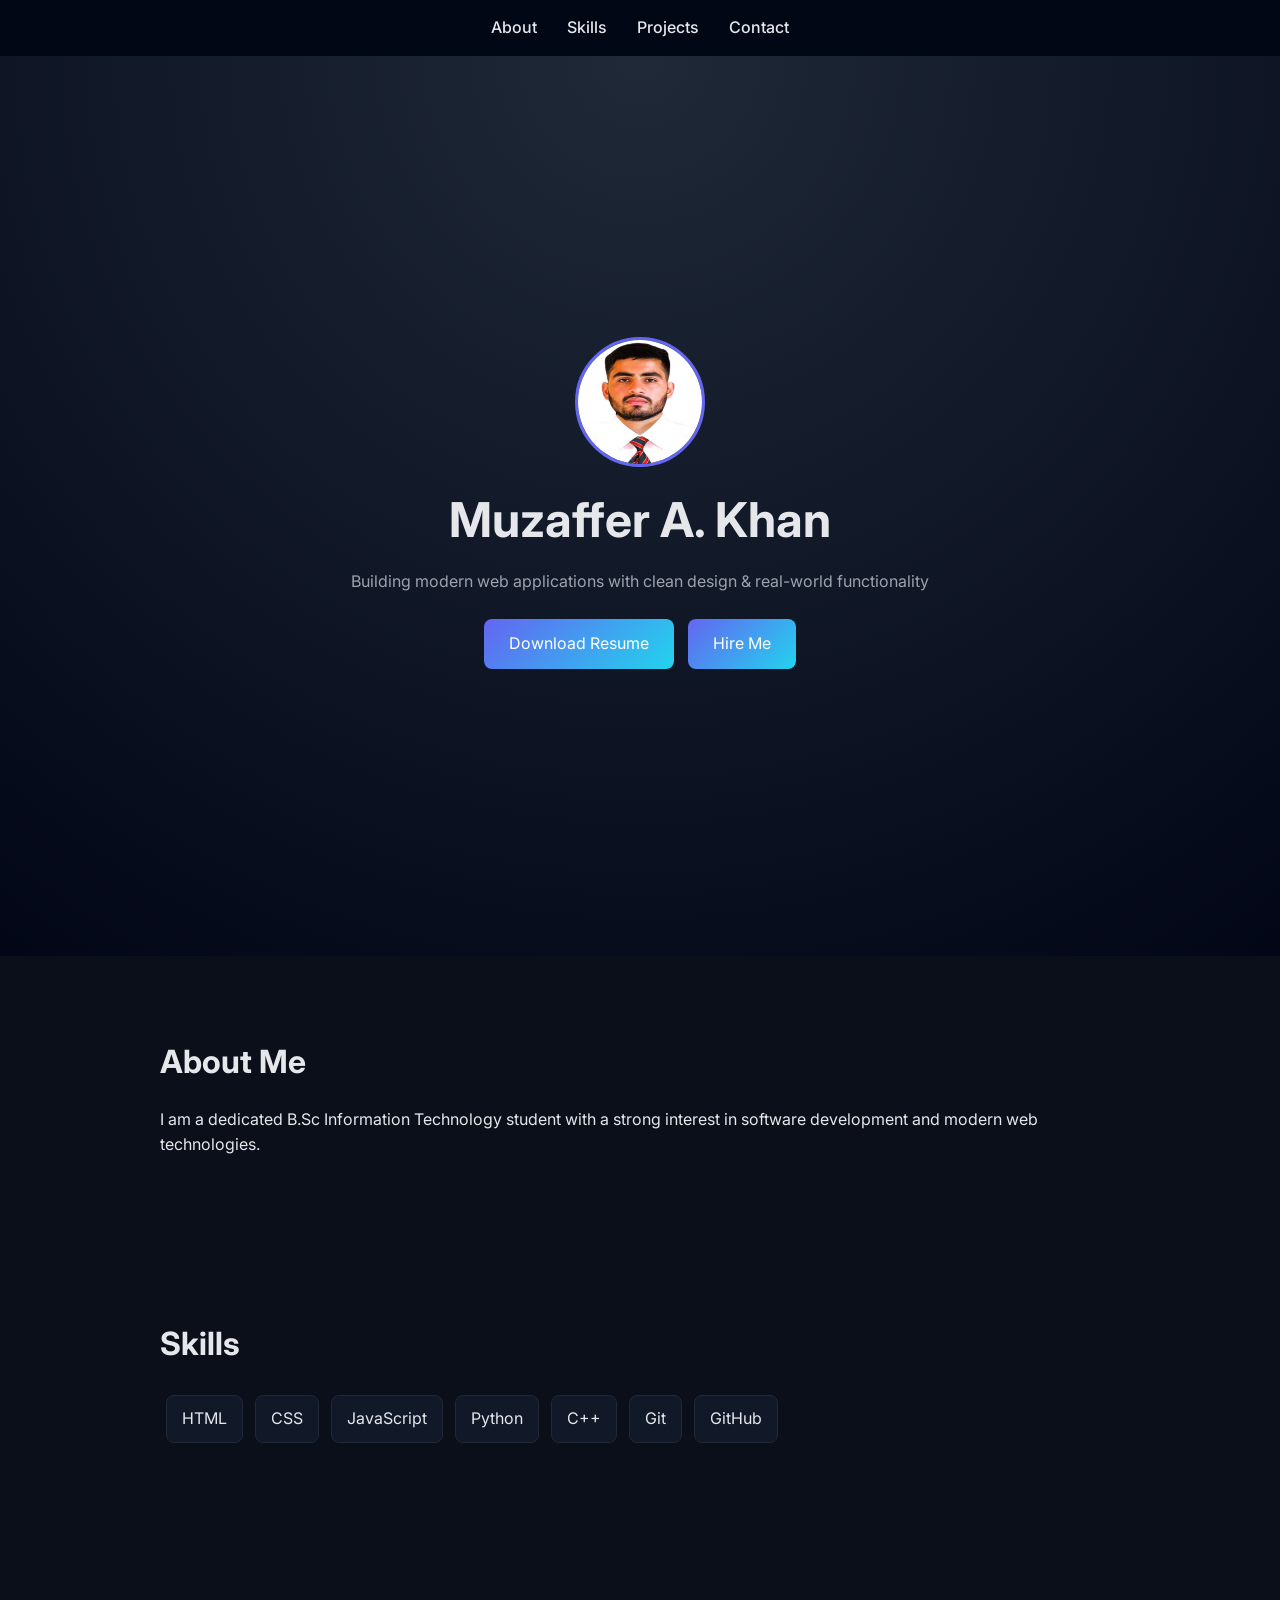
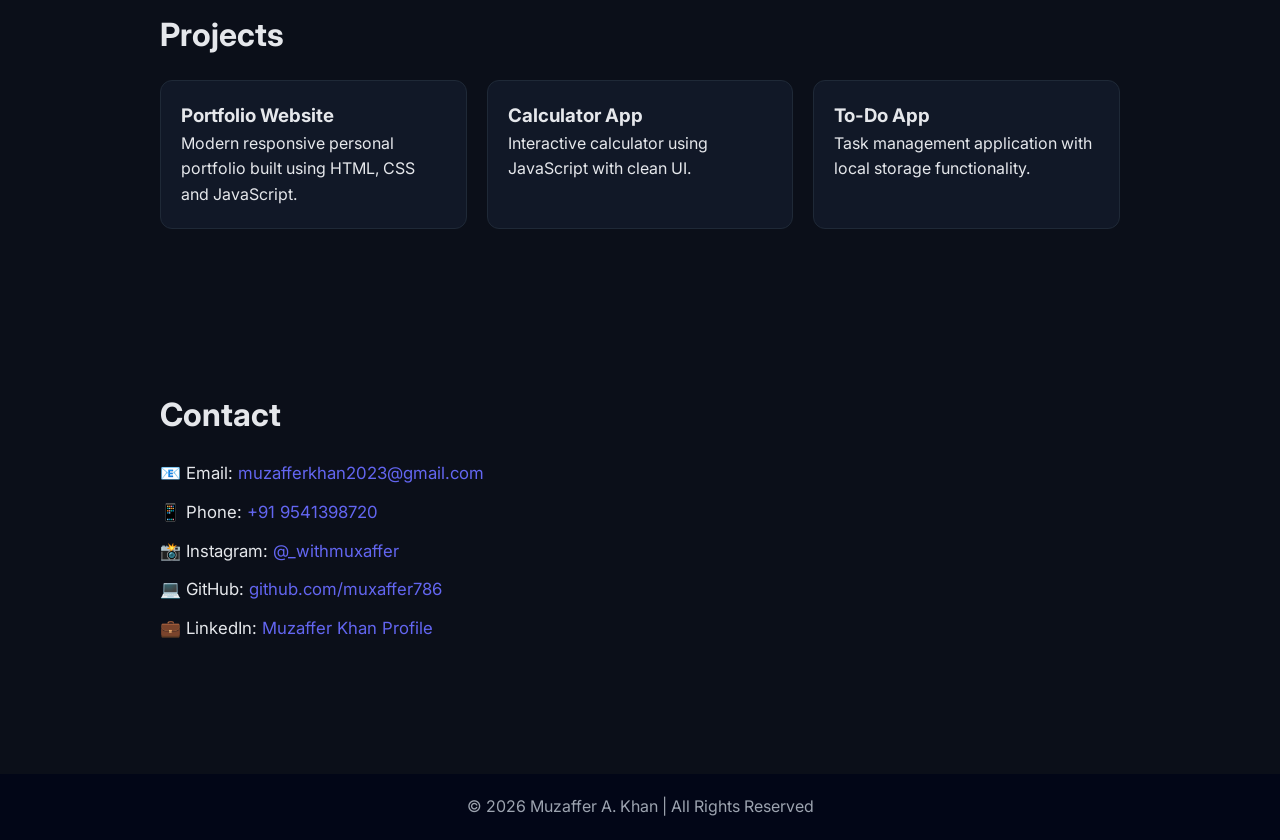
==== commit 94e90d8c: "Fix HTML encoding issues in index.html" ====
--- a/index.html
+++ b/index.html
@@ -106,10 +106,12 @@
         github.com/muxaffer786
       </a>
     </p>
-   
-    <div class="badge-base LI-profile-badge" data-locale="en_US" data-size="medium" data-theme="dark" data-type="VERTICAL" data-vanity="muzaffer-ali-khan-78b820242" data-version="v1">
-      <a class="badge-base__link LI-simple-link" href="https://in.linkedin.com/in/muzaffer-ali-khan-78b820242?trk=profile-badge">MUZAFFER ALI KHAN</a>
-    </div>
+  
+    <p>💼 LinkedIn:
+      <a href="https://www.linkedin.com/in/muzaffer-ali-khan-78b820242" target="_blank">
+        Muzaffer Khan Profile
+      </a>
+    </p>
               
   </div>
 </section>
